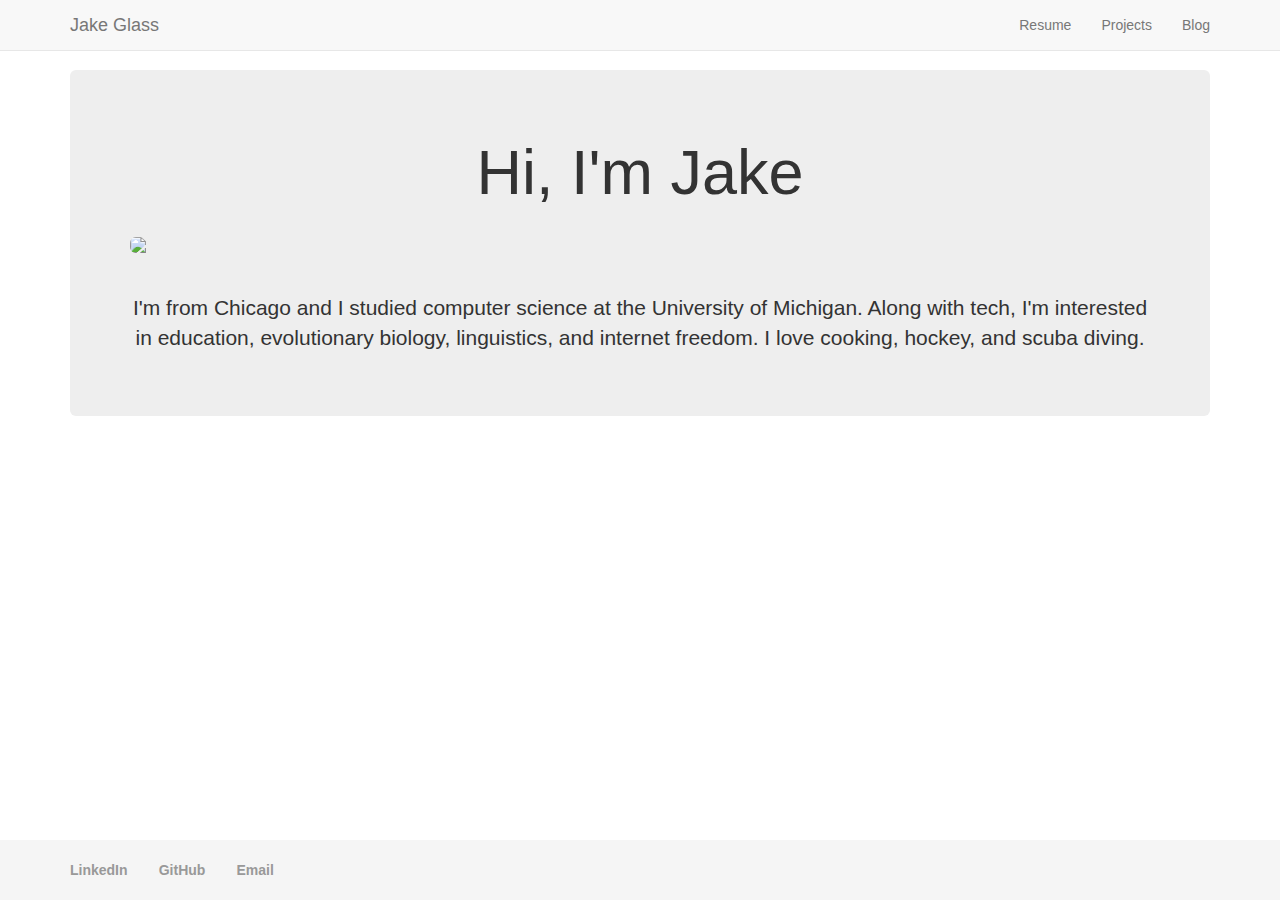
==== index.html @ a7e307fa "resume work" ====
<!DOCTYPE html>
<html lang="en">
	<head>
		<meta charset="utf-8">
		<meta http-equiv="X-UA-Compatible" content="IE=edge">
		<meta name="viewport" content="width=device-width, initial-scale=1">
		<!-- The above 3 meta tags *must* come first in the head; any other head content must come *after* these tags -->
		<meta name="description" content="Personal site for Jake Glass">
		<meta name="author" content="Jake Glass">
		<link rel="icon" href="">

		<title>Jake Glass</title>

		<!-- CSS -->
		<link rel="stylesheet" href="https://maxcdn.bootstrapcdn.com/bootstrap/3.3.7/css/bootstrap.min.css" integrity="sha384-BVYiiSIFeK1dGmJRAkycuHAHRg32OmUcww7on3RYdg4Va+PmSTsz/K68vbdEjh4u" crossorigin="anonymous">
		<link href="custom.css" rel="stylesheet">
	</head>

	<body>

		<!-- FIXED NAVBAR -->
		<nav class="navbar navbar-default navbar-fixed-top">
			<div class="container">
				<div class="navbar-header">
					<button type="button" class="navbar-toggle collapsed" data-toggle="collapse" data-target="#navbar" aria-expanded="false" aria-controls="navbar">
						<span class="sr-only">Toggle navigation</span>
						<span class="icon-bar"></span>
						<span class="icon-bar"></span>
						<span class="icon-bar"></span>
					</button>
					<a class="navbar-brand" href="#">Jake Glass</a>
				</div>
				<div id="navbar" class="navbar-collapse collapse">
					<ul class="nav navbar-nav navbar-right">
						<li><a href="resume.html">Resume</a></li>
						<li><a href="projects.html">Projects</a></li>
						<li><a href="blog.html">Blog</a></li>
					</ul>
				</div><!--/.nav-collapse -->
			</div>
		</nav>

		<!-- CONTENT -->
		<div class="container">
			<div class="jumbotron text-center">
				<h1>Hi, I'm Jake</h1>
				<br>
				<img src="http://placehold.it/400x400" class="img-rounded img-responsive center-block">
				<br><br>
				<p>I'm from Chicago and I studied computer science at the University of Michigan.<!-- Go Blue! --> Along with tech, I'm interested in education, evolutionary biology, linguistics, and internet freedom. I love cooking, hockey, and scuba diving.</p>
			</div>
		</div>

		<!-- FOOTER -->
		<footer class="footer">
			<div class="container">
				<p class="text-muted"><a href="https://www.linkedin.com/in/glassjacob/" class="no-underline">LinkedIn</a>&nbsp;&nbsp;&nbsp;&nbsp;&nbsp;&nbsp;&nbsp;&nbsp;<a href="https://github.com/glassjr" class="no-underline">GitHub</a>&nbsp;&nbsp;&nbsp;&nbsp;&nbsp;&nbsp;&nbsp;&nbsp;<a href="mailto:jake.r.glass@gmail.com" class="no-underline">Email</a></p>
			</div>
		</footer>

		<!-- JavaScript -->
		<script src="https://ajax.googleapis.com/ajax/libs/jquery/1.12.4/jquery.min.js"></script>
		<script src="https://maxcdn.bootstrapcdn.com/bootstrap/3.3.7/js/bootstrap.min.js" integrity="sha384-Tc5IQib027qvyjSMfHjOMaLkfuWVxZxUPnCJA7l2mCWNIpG9mGCD8wGNIcPD7Txa" crossorigin="anonymous"></script>
	</body>
</html>
---- custom.css ----
body {
  padding-top: 70px;
   /* Margin bottom by footer height */
  margin-bottom: 60px;
}

html {
  position: relative;
  min-height: 100%;
}

.no-leftp {
  padding-left: 0px;
}

.no-topm {
  margin-top: 0px;
}

.center-mp4 {
  margin-left: auto;
  margin-right: auto;
  display: block;
}

.footer {
  position: absolute;
  bottom: 0;
  width: 100%;
  /* Set the fixed height of the footer here */
  height: 60px;
  background-color: #f5f5f5;
}

.footer > .container {
  padding-right: 15px;
  padding-left: 15px;
}

.footer > .container > p {
	margin: 20px 0;
	font-weight: bold;
}

.footer > .container > p > a {
	color: #999;

}
.footer > .container > p > a:hover {
	color: #777;
}

.no-underline:hover {
	text-decoration: none;
}
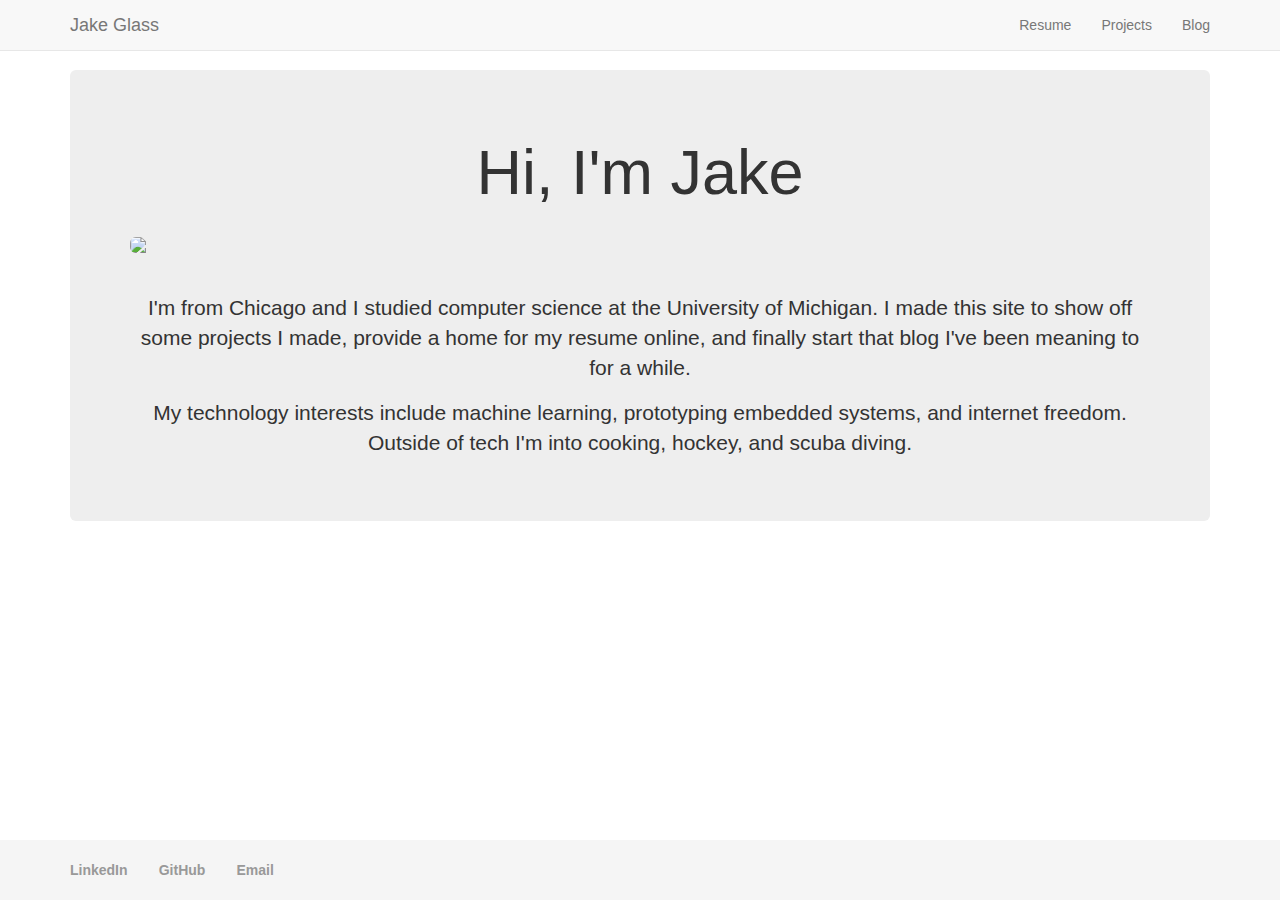
==== commit c219d381: "Updated html resume" ====
--- a/index.html
+++ b/index.html
@@ -48,7 +48,8 @@
 				<br>
 				<img src="http://placehold.it/400x400" class="img-rounded img-responsive center-block">
 				<br><br>
-				<p>I'm from Chicago and I studied computer science at the University of Michigan.<!-- Go Blue! --> Along with tech, I'm interested in education, evolutionary biology, linguistics, and internet freedom. I love cooking, hockey, and scuba diving.</p>
+				<p>I'm from Chicago and I studied computer science at the University of Michigan. I made this site to show off some projects I made, provide a home for my resume online, and finally start that blog I've been meaning to for a while.</p>
+				<p>My technology interests include machine learning, prototyping embedded systems, and internet freedom. Outside of tech I'm into cooking, hockey, and scuba diving.</p>
 			</div>
 		</div>
 
--- a/custom.css
+++ b/custom.css
@@ -9,8 +9,8 @@
   min-height: 100%;
 }
 
-.no-leftp {
-  padding-left: 0px;
+.small-leftp {
+  padding-left: 20px;
 }
 
 .no-topm {
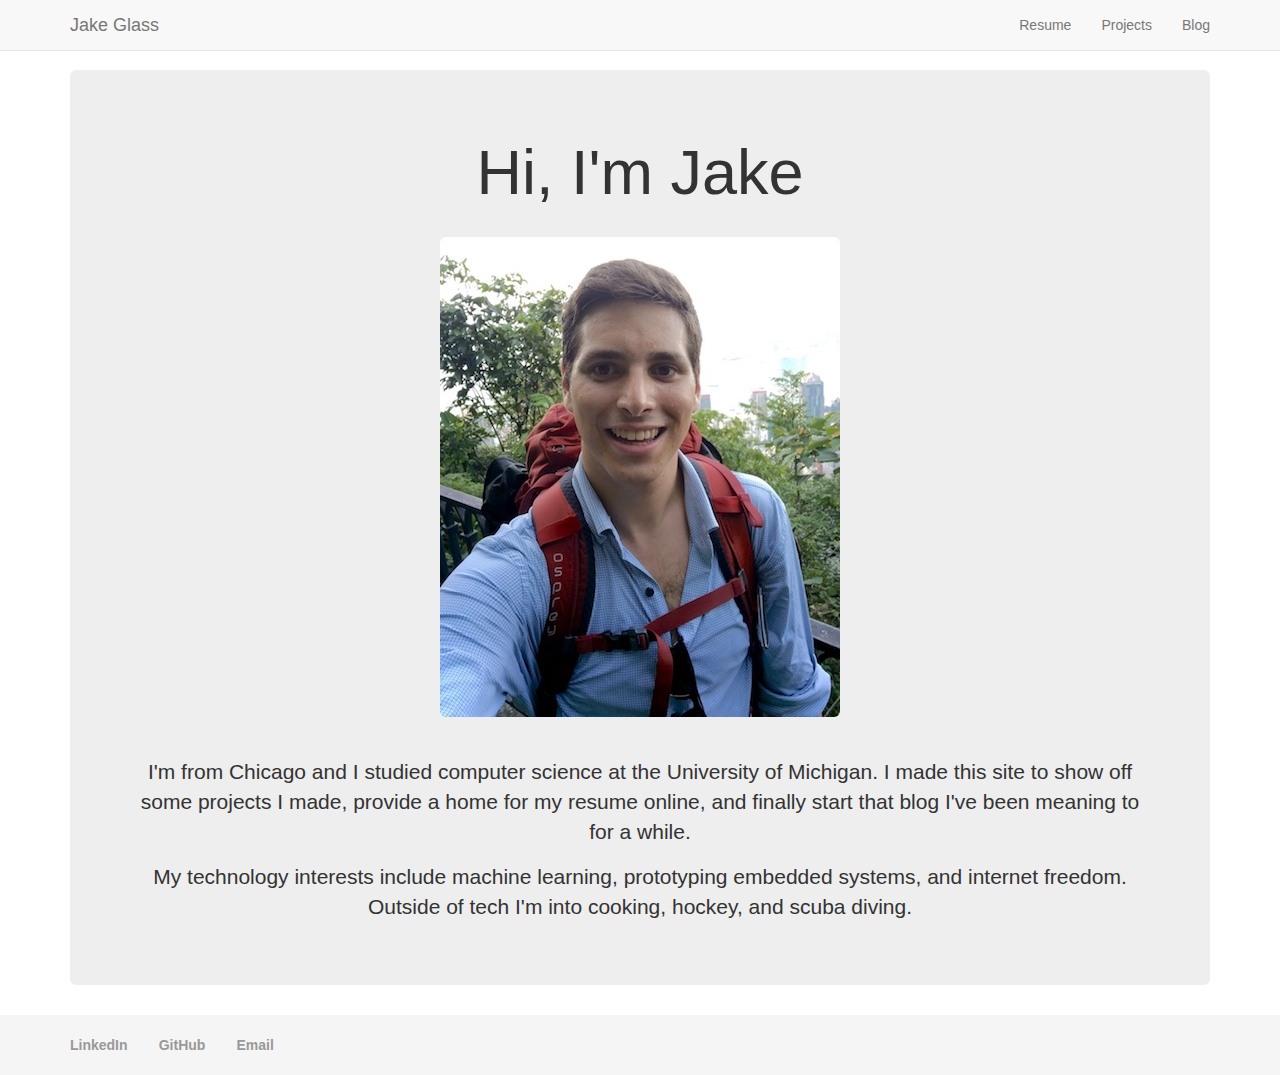
==== commit fb1d30a9: "Resume update" ====
--- a/index.html
+++ b/index.html
@@ -46,7 +46,7 @@
 			<div class="jumbotron text-center">
 				<h1>Hi, I'm Jake</h1>
 				<br>
-				<img src="http://placehold.it/400x400" class="img-rounded img-responsive center-block">
+				<img src="img/jake.jpg" class="img-rounded img-responsive center-block">
 				<br><br>
 				<p>I'm from Chicago and I studied computer science at the University of Michigan. I made this site to show off some projects I made, provide a home for my resume online, and finally start that blog I've been meaning to for a while.</p>
 				<p>My technology interests include machine learning, prototyping embedded systems, and internet freedom. Outside of tech I'm into cooking, hockey, and scuba diving.</p>
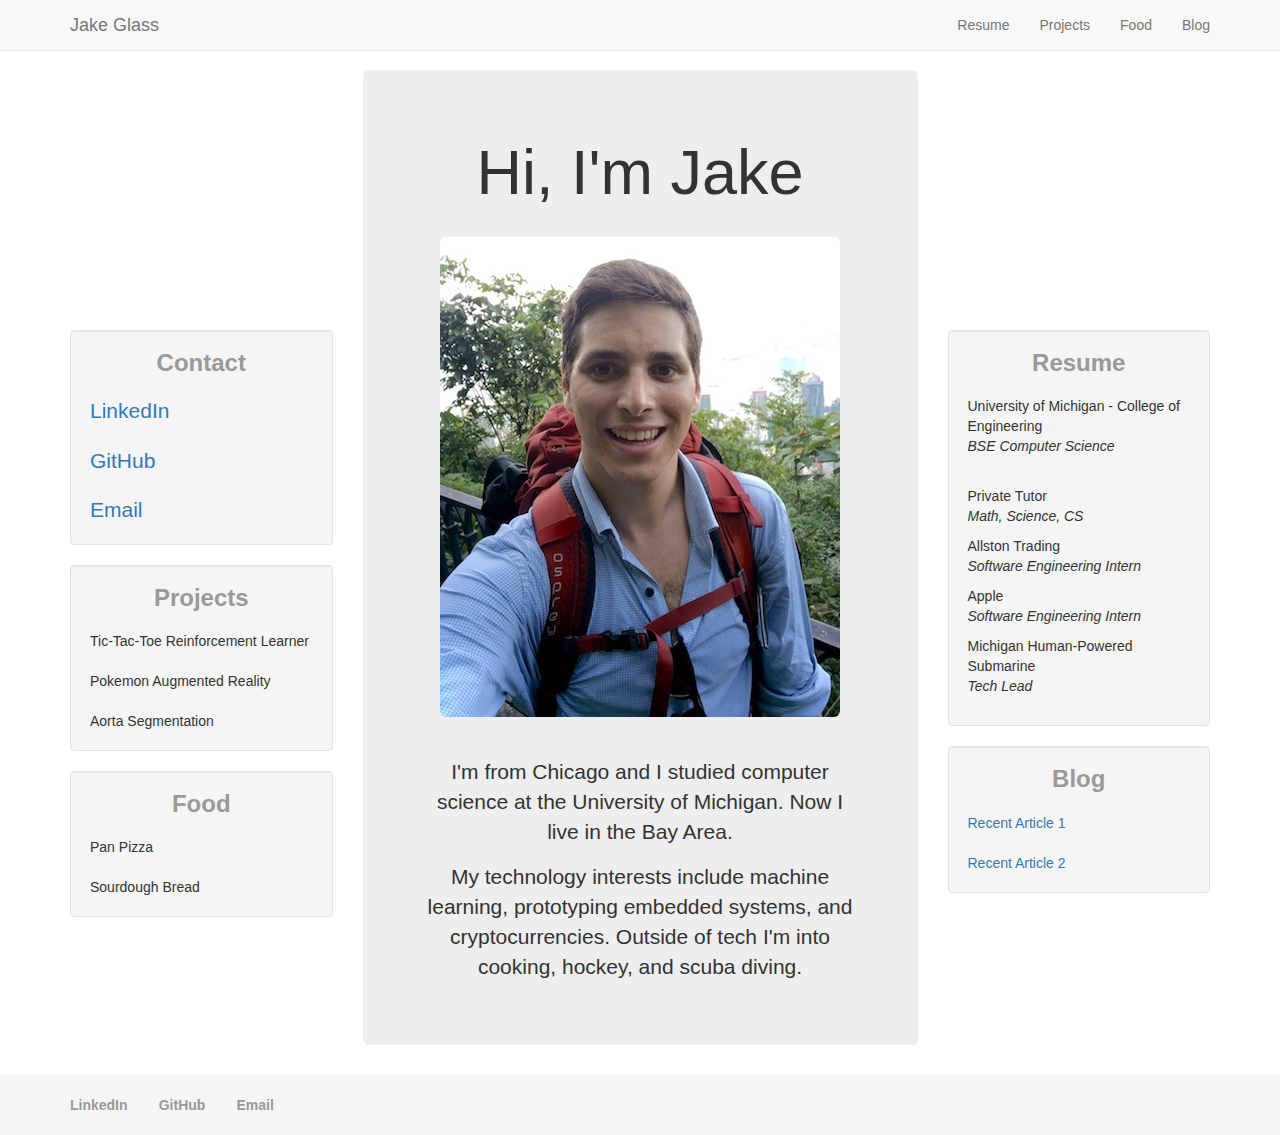
==== commit bc252cd4: "Updated most project blurb; food section" ====
--- a/index.html
+++ b/index.html
@@ -35,6 +35,7 @@
 					<ul class="nav navbar-nav navbar-right">
 						<li><a href="resume.html">Resume</a></li>
 						<li><a href="projects.html">Projects</a></li>
+						<li><a href="food.html">Food</a></li>
 						<li><a href="blog.html">Blog</a></li>
 					</ul>
 				</div><!--/.nav-collapse -->
@@ -43,20 +44,78 @@
 
 		<!-- CONTENT -->
 		<div class="container">
-			<div class="jumbotron text-center">
-				<h1>Hi, I'm Jake</h1>
-				<br>
-				<img src="img/jake.jpg" class="img-rounded img-responsive center-block">
-				<br><br>
-				<p>I'm from Chicago and I studied computer science at the University of Michigan. I made this site to show off some projects I made, provide a home for my resume online, and finally start that blog I've been meaning to for a while.</p>
-				<p>My technology interests include machine learning, prototyping embedded systems, and internet freedom. Outside of tech I'm into cooking, hockey, and scuba diving.</p>
+			<div class="row">
+				<div class="col-md-6 col-md-push-3">
+					<div class="jumbotron text-center">
+						<h1>Hi, I'm Jake</h1>
+						<br>
+						<img src="img/jake.jpg" class="img-rounded img-responsive center-block">
+						<br><br>
+						<p>I'm from Chicago and I studied computer science at the University of Michigan. Now I live in the Bay Area.</p>
+						<p>My technology interests include machine learning, prototyping embedded systems, and cryptocurrencies. Outside of tech I'm into cooking, hockey, and scuba diving.</p>
+					</div>
+				</div>	
+				<div class="col-md-3 col-md-pull-6">
+					<div class="visible-md-block visible-lg-block"><br><br><br><br><br><br><br><br><br><br><br><br><br></div>
+					<div class="well">
+						<h3 class="text-center no-bottomm no-topm"><b class="muted-title">Contact</b></h3>
+						<br>
+						<p class="lead no-bottomm"><a href="https://www.linkedin.com/in/glassjacob/">LinkedIn</p>
+						<br>
+						<p class="lead no-bottomm"><a href="https://github.com/glassjr">GitHub</p>
+						<br>
+						<p class="lead no-bottomm"><a href="mailto:jake.r.glass@gmail.com">Email</p>
+					</div>
+					<div class="well">
+						<h3 class="text-center no-bottomm no-topm"><b><a href="projects.html" class="muted-link no-underline">Projects</a></b></h3>
+						<br>
+						<p class="no-bottomm">Tic-Tac-Toe Reinforcement Learner</p>
+						<br>
+						<p class="no-bottomm">Pokemon Augmented Reality</p>
+						<br>
+						<p class="no-bottomm">Aorta Segmentation</p>
+					</div>
+					<div class="well">
+						<h3 class="text-center no-bottomm no-topm"><b><a href="food.html" class="muted-link no-underline">Food</a></b></h3>
+						<br>
+						<p class="no-bottomm">Pan Pizza</p>
+						<br>
+						<p class="no-bottomm">Sourdough Bread</p>
+					</div>
+				</div>	
+				<div class="col-md-3">
+					<div class="visible-md-block visible-lg-block"><br><br><br><br><br><br><br><br><br><br><br><br><br></div>
+					<div class="well">
+						<h3 class="text-center no-bottomm no-topm"><b><a href="resume.html" class="muted-link no-underline">Resume</a></b></h3>
+						<br>
+						<p class="no-bottomm">University of Michigan - College of Engineering</p>
+						<p class="no-topm"><i>BSE Computer Science</i></p>
+						<br>
+						<p class="no-bottomm">Private Tutor</p>
+						<p class="no-topm"><i>Math, Science, CS</i></p>
+						<p class="no-bottomm">Allston Trading</p>
+						<p class="no-topm"><i>Software Engineering Intern</i></p>
+						<p class="no-bottomm">Apple</p>
+						<p class="no-topm"><i>Software Engineering Intern</i></p>
+						<p class="no-bottomm">Michigan Human-Powered Submarine</p>
+						<p class="no-topm"><i>Tech Lead</i></p>
+					</div>
+					<div class="well">
+						<h3 class="text-center no-bottomm no-topm"><b><a href="blog.html" class="muted-link no-underline">Blog</a></b></h3>
+						<br>
+						<p class="no-bottomm"><a href="blog.html">Recent Article 1</a></p>
+						<br>
+						<p class="no-bottomm"><a href="blog.html">Recent Article 2</a></p>
+					</div>
+				</div>	
 			</div>
+
 		</div>
 
 		<!-- FOOTER -->
 		<footer class="footer">
 			<div class="container">
-				<p class="text-muted"><a href="https://www.linkedin.com/in/glassjacob/" class="no-underline">LinkedIn</a>&nbsp;&nbsp;&nbsp;&nbsp;&nbsp;&nbsp;&nbsp;&nbsp;<a href="https://github.com/glassjr" class="no-underline">GitHub</a>&nbsp;&nbsp;&nbsp;&nbsp;&nbsp;&nbsp;&nbsp;&nbsp;<a href="mailto:jake.r.glass@gmail.com" class="no-underline">Email</a></p>
+				<p class="text-muted"><a href="https://www.linkedin.com/in/glassjacob/" class="no-underline">LinkedIn</a> &nbsp;&nbsp;&nbsp;&nbsp;&nbsp;&nbsp;&nbsp;<a href="https://github.com/glassjr" class="no-underline">GitHub</a> &nbsp;&nbsp;&nbsp;&nbsp;&nbsp;&nbsp;&nbsp;<a href="mailto:jake.r.glass@gmail.com" class="no-underline">Email</a></p>
 			</div>
 		</footer>
 
--- a/custom.css
+++ b/custom.css
@@ -15,6 +15,10 @@
 
 .no-topm {
   margin-top: 0px;
+}
+
+.no-bottomm {
+  margin-bottom: 0px;
 }
 
 .center-mp4 {
@@ -52,4 +56,16 @@
 
 .no-underline:hover {
 	text-decoration: none;
+}
+
+.muted-title {
+  color: #999;
+}
+
+.muted-link {
+  color: #999;
+}
+
+.muted-link:hover {
+  color: #777;
 }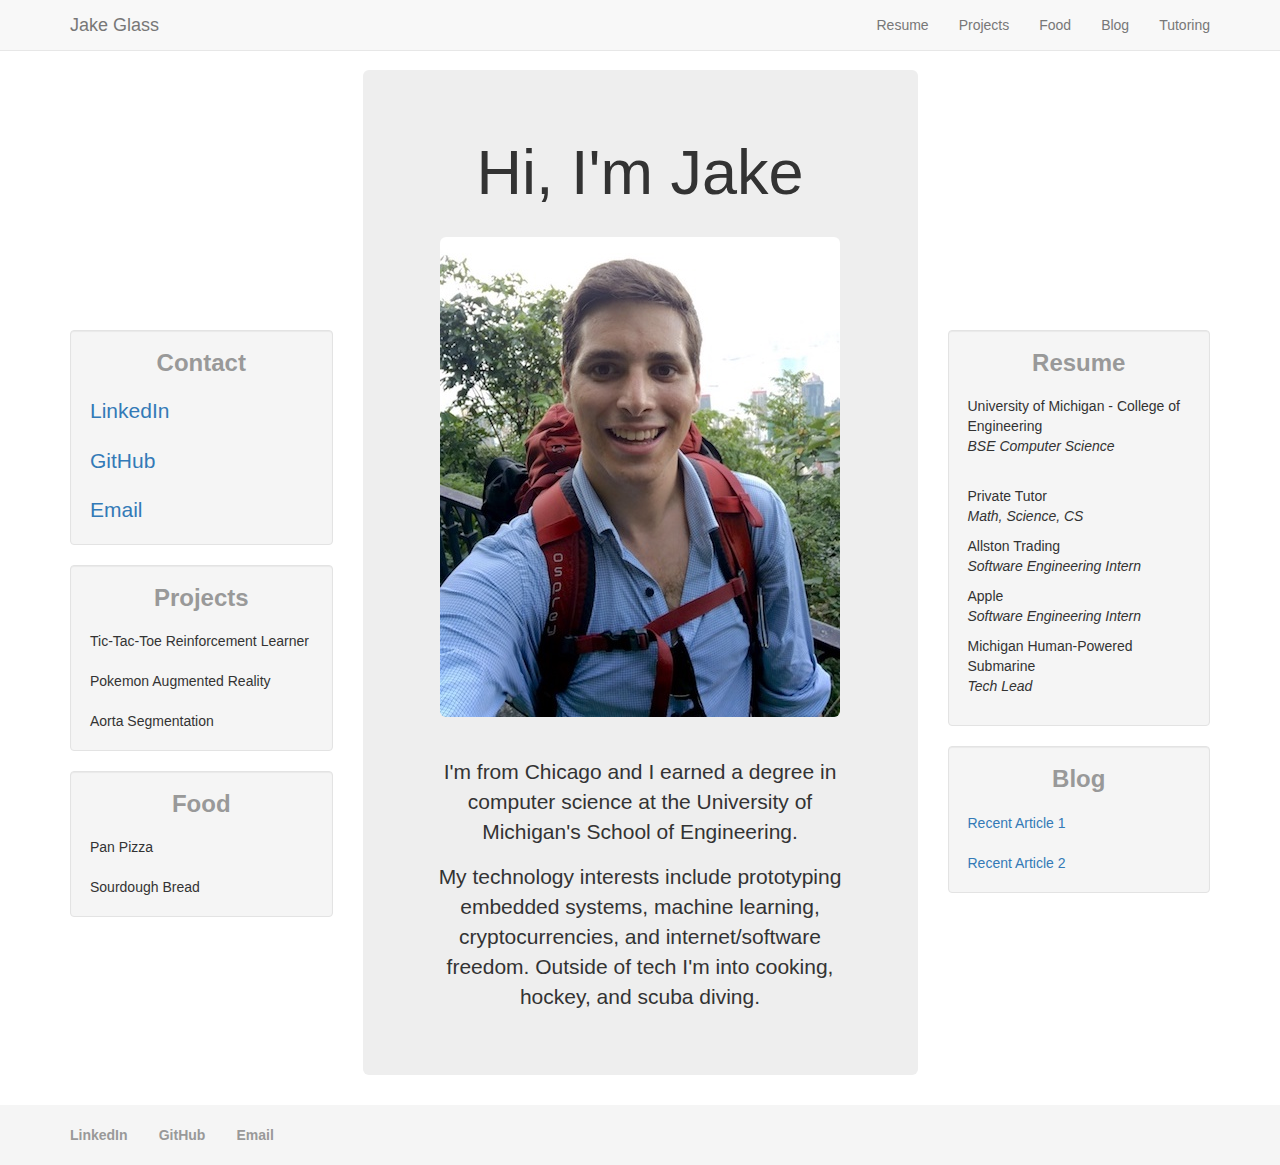
==== commit 658c81db: "Tutoring update" ====
--- a/index.html
+++ b/index.html
@@ -37,6 +37,7 @@
 						<li><a href="projects.html">Projects</a></li>
 						<li><a href="food.html">Food</a></li>
 						<li><a href="blog.html">Blog</a></li>
+						<li><a href="tutoring.html">Tutoring</a></li>
 					</ul>
 				</div><!--/.nav-collapse -->
 			</div>
@@ -51,8 +52,8 @@
 						<br>
 						<img src="img/jake.jpg" class="img-rounded img-responsive center-block">
 						<br><br>
-						<p>I'm from Chicago and I studied computer science at the University of Michigan. Now I live in the Bay Area.</p>
-						<p>My technology interests include machine learning, prototyping embedded systems, and cryptocurrencies. Outside of tech I'm into cooking, hockey, and scuba diving.</p>
+						<p>I'm from Chicago and I earned a degree in computer science at the University of Michigan's School of Engineering.</p>
+						<p>My technology interests include prototyping embedded systems, machine learning, cryptocurrencies, and internet/software freedom. Outside of tech I'm into cooking, hockey, and scuba diving.</p>
 					</div>
 				</div>	
 				<div class="col-md-3 col-md-pull-6">
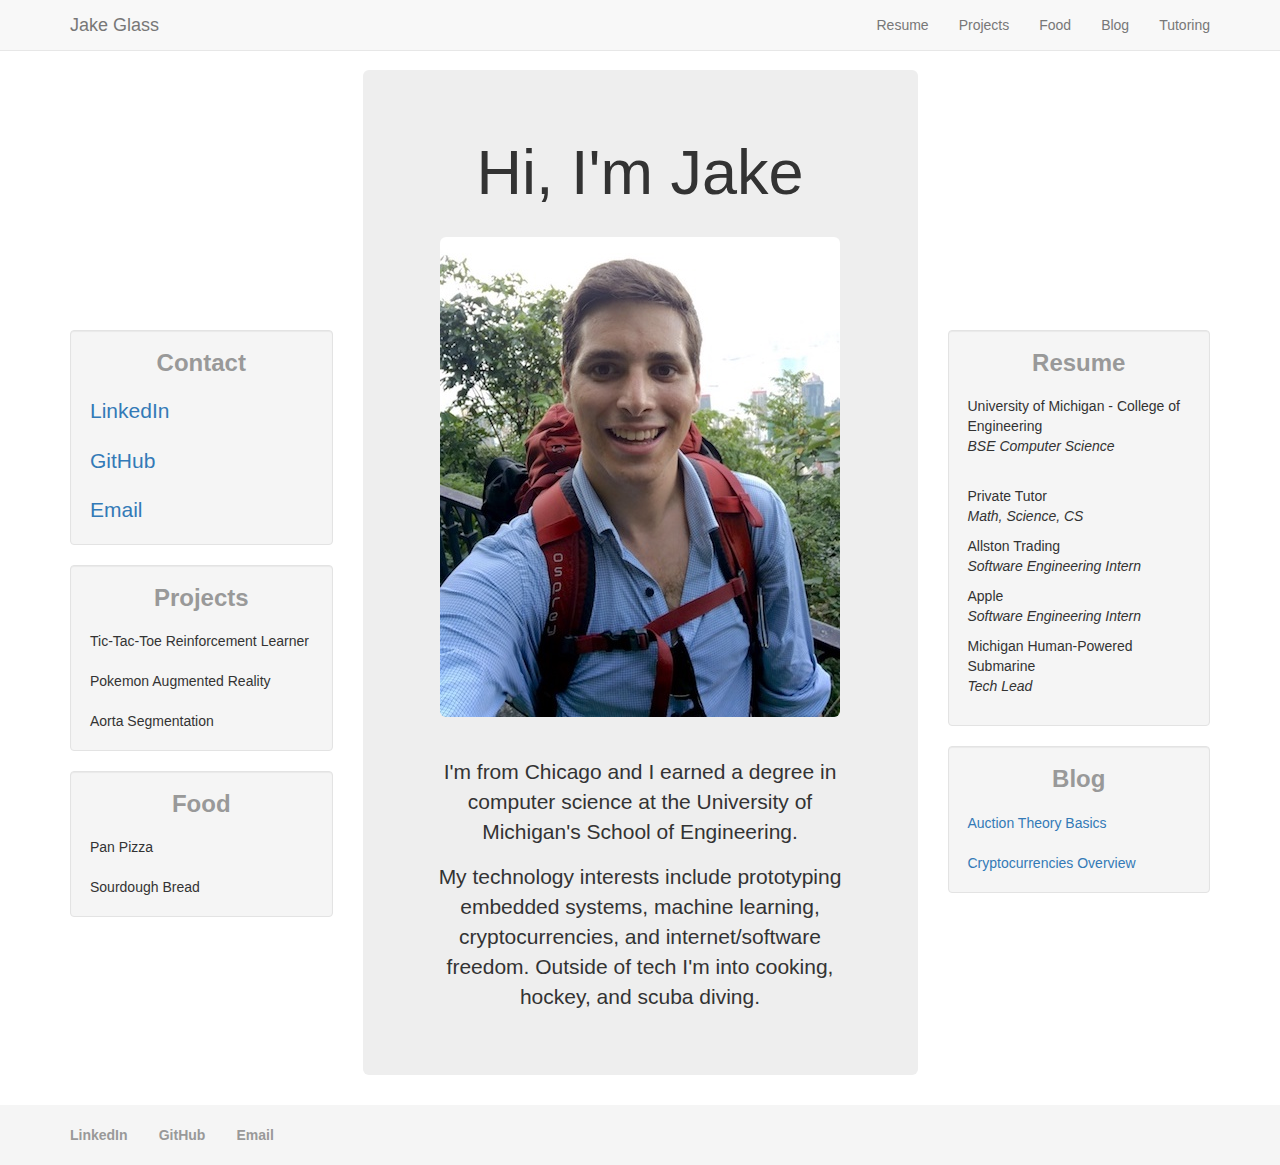
==== commit 9a4d521b: "Added base blog auction article" ====
--- a/index.html
+++ b/index.html
@@ -104,9 +104,9 @@
 					<div class="well">
 						<h3 class="text-center no-bottomm no-topm"><b><a href="blog.html" class="muted-link no-underline">Blog</a></b></h3>
 						<br>
-						<p class="no-bottomm"><a href="blog.html">Recent Article 1</a></p>
+						<p class="no-bottomm"><a href="blog.html">Auction Theory Basics</a></p>
 						<br>
-						<p class="no-bottomm"><a href="blog.html">Recent Article 2</a></p>
+						<p class="no-bottomm"><a href="blog.html">Cryptocurrencies Overview</a></p>
 					</div>
 				</div>	
 			</div>
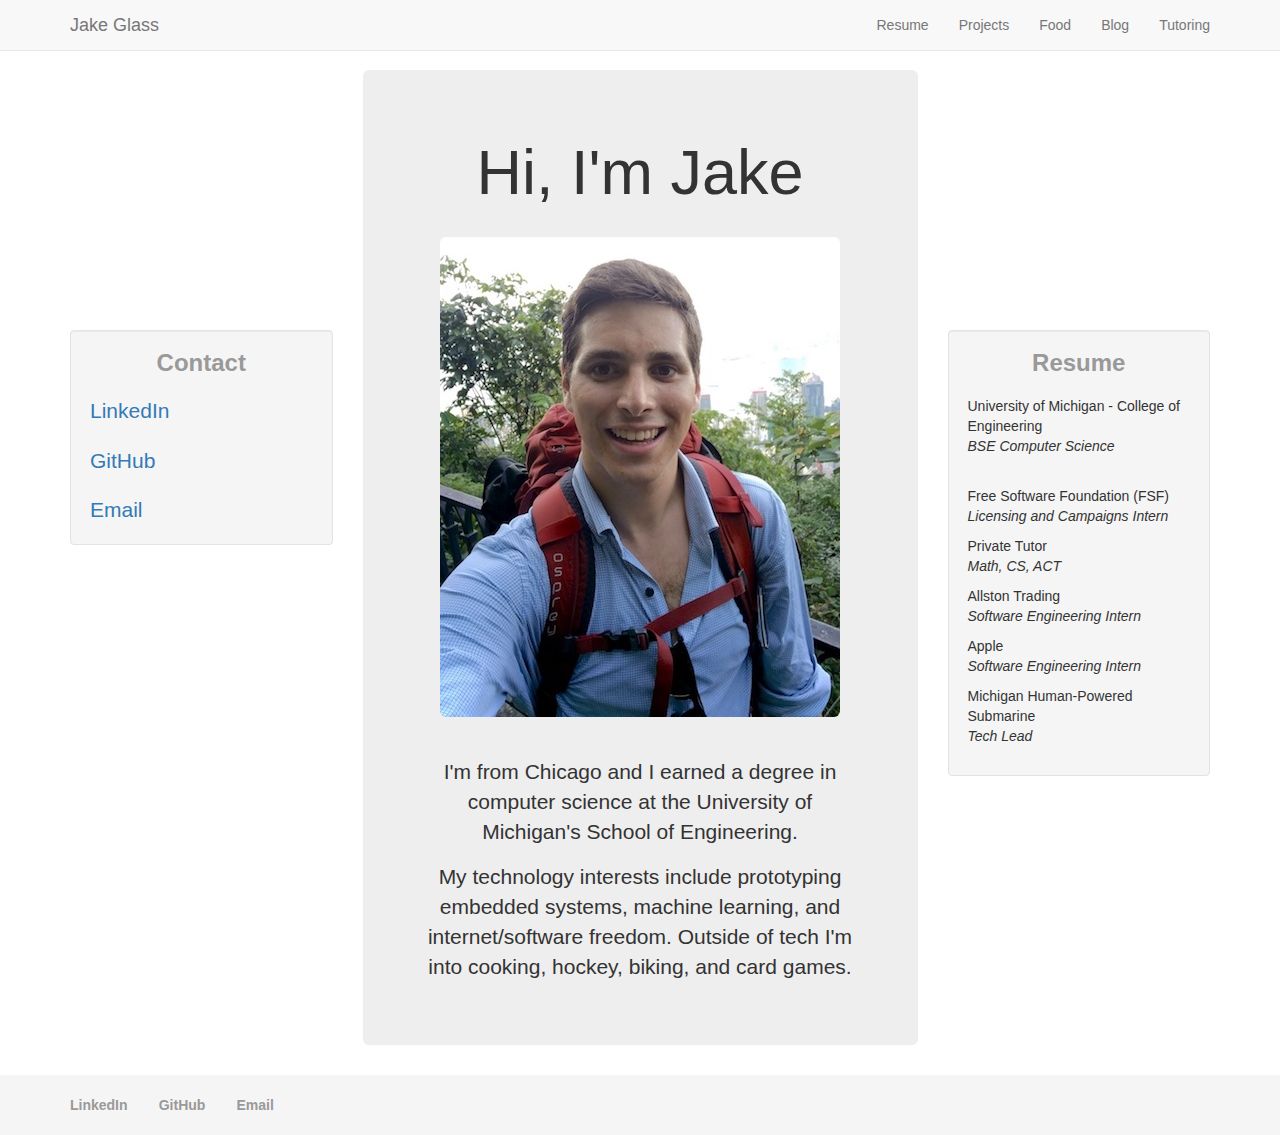
==== commit c48c3462: "FSF updates (irony)" ====
--- a/index.html
+++ b/index.html
@@ -53,7 +53,7 @@
 						<img src="img/jake.jpg" class="img-rounded img-responsive center-block">
 						<br><br>
 						<p>I'm from Chicago and I earned a degree in computer science at the University of Michigan's School of Engineering.</p>
-						<p>My technology interests include prototyping embedded systems, machine learning, cryptocurrencies, and internet/software freedom. Outside of tech I'm into cooking, hockey, and scuba diving.</p>
+						<p>My technology interests include prototyping embedded systems, machine learning, and internet/software freedom. Outside of tech I'm into cooking, hockey, biking, and card games.</p>
 					</div>
 				</div>	
 				<div class="col-md-3 col-md-pull-6">
@@ -67,22 +67,6 @@
 						<br>
 						<p class="lead no-bottomm"><a href="mailto:jake.r.glass@gmail.com">Email</p>
 					</div>
-					<div class="well">
-						<h3 class="text-center no-bottomm no-topm"><b><a href="projects.html" class="muted-link no-underline">Projects</a></b></h3>
-						<br>
-						<p class="no-bottomm">Tic-Tac-Toe Reinforcement Learner</p>
-						<br>
-						<p class="no-bottomm">Pokemon Augmented Reality</p>
-						<br>
-						<p class="no-bottomm">Aorta Segmentation</p>
-					</div>
-					<div class="well">
-						<h3 class="text-center no-bottomm no-topm"><b><a href="food.html" class="muted-link no-underline">Food</a></b></h3>
-						<br>
-						<p class="no-bottomm">Pan Pizza</p>
-						<br>
-						<p class="no-bottomm">Sourdough Bread</p>
-					</div>
 				</div>	
 				<div class="col-md-3">
 					<div class="visible-md-block visible-lg-block"><br><br><br><br><br><br><br><br><br><br><br><br><br></div>
@@ -92,21 +76,16 @@
 						<p class="no-bottomm">University of Michigan - College of Engineering</p>
 						<p class="no-topm"><i>BSE Computer Science</i></p>
 						<br>
+						<p class="no-bottomm">Free Software Foundation (FSF)</p>
+						<p class="no-topm"><i>Licensing and Campaigns Intern</i></p>
 						<p class="no-bottomm">Private Tutor</p>
-						<p class="no-topm"><i>Math, Science, CS</i></p>
+						<p class="no-topm"><i>Math, CS, ACT</i></p>
 						<p class="no-bottomm">Allston Trading</p>
 						<p class="no-topm"><i>Software Engineering Intern</i></p>
 						<p class="no-bottomm">Apple</p>
 						<p class="no-topm"><i>Software Engineering Intern</i></p>
 						<p class="no-bottomm">Michigan Human-Powered Submarine</p>
 						<p class="no-topm"><i>Tech Lead</i></p>
-					</div>
-					<div class="well">
-						<h3 class="text-center no-bottomm no-topm"><b><a href="blog.html" class="muted-link no-underline">Blog</a></b></h3>
-						<br>
-						<p class="no-bottomm"><a href="blog.html">Auction Theory Basics</a></p>
-						<br>
-						<p class="no-bottomm"><a href="blog.html">Cryptocurrencies Overview</a></p>
 					</div>
 				</div>	
 			</div>
